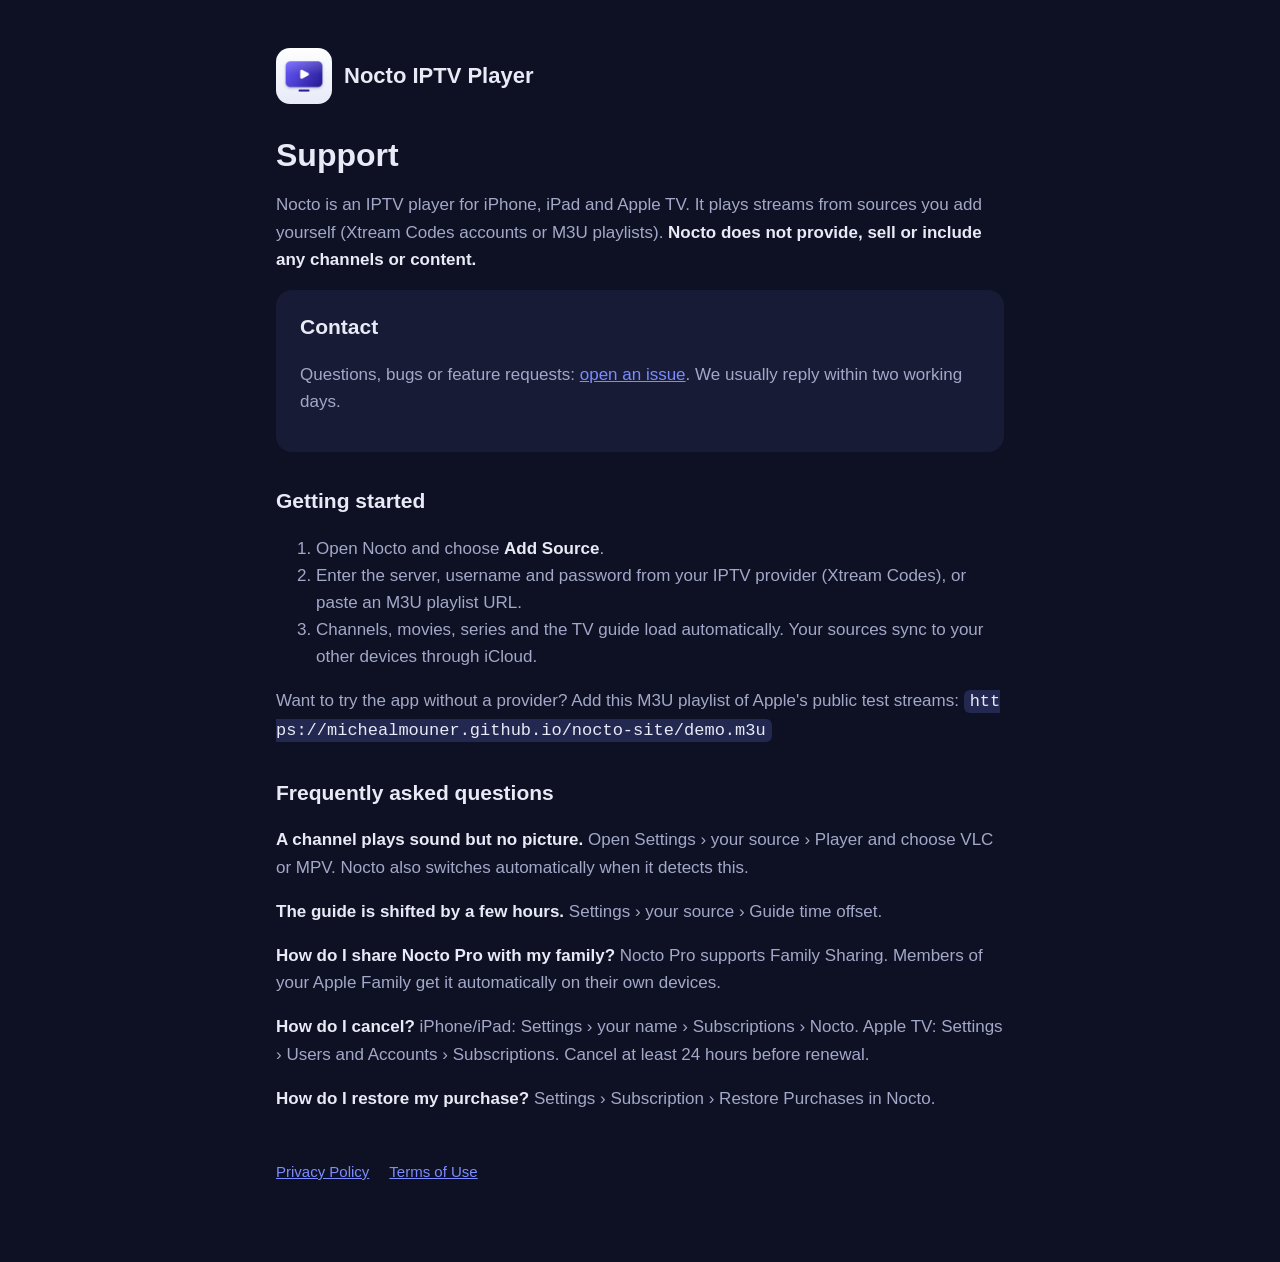
==== index.html @ c5b59927 "feat: support, privacy, terms and demo playlist for Nocto" ====
<!doctype html>
<html lang="en">
<head>
<meta charset="utf-8">
<meta name="viewport" content="width=device-width, initial-scale=1">
<title>Nocto IPTV Player – Support</title>
<link rel="stylesheet" href="style.css">
</head>
<body>
<main>
  <header><img src="icon.png" alt=""><a href="./">Nocto IPTV Player</a></header>
  <h1>Support</h1>
  <p>Nocto is an IPTV player for iPhone, iPad and Apple TV. It plays streams from sources you add yourself (Xtream Codes accounts or M3U playlists). <strong>Nocto does not provide, sell or include any channels or content.</strong></p>

  <div class="card">
    <h2 style="margin-top:0">Contact</h2>
    <p>Questions, bugs or feature requests: <a id="contact" href="https://github.com/michealmouner/nocto-site/issues">open an issue</a>. We usually reply within two working days.</p>
  </div>

  <h2>Getting started</h2>
  <ol>
    <li>Open Nocto and choose <strong>Add Source</strong>.</li>
    <li>Enter the server, username and password from your IPTV provider (Xtream Codes), or paste an M3U playlist URL.</li>
    <li>Channels, movies, series and the TV guide load automatically. Your sources sync to your other devices through iCloud.</li>
  </ol>
  <p>Want to try the app without a provider? Add this M3U playlist of Apple's public test streams: <code>https://michealmouner.github.io/nocto-site/demo.m3u</code></p>

  <h2>Frequently asked questions</h2>
  <p><strong>A channel plays sound but no picture.</strong> Open Settings › your source › Player and choose VLC or MPV. Nocto also switches automatically when it detects this.</p>
  <p><strong>The guide is shifted by a few hours.</strong> Settings › your source › Guide time offset.</p>
  <p><strong>How do I share Nocto Pro with my family?</strong> Nocto Pro supports Family Sharing. Members of your Apple Family get it automatically on their own devices.</p>
  <p><strong>How do I cancel?</strong> iPhone/iPad: Settings › your name › Subscriptions › Nocto. Apple TV: Settings › Users and Accounts › Subscriptions. Cancel at least 24 hours before renewal.</p>
  <p><strong>How do I restore my purchase?</strong> Settings › Subscription › Restore Purchases in Nocto.</p>

  <nav><a href="privacy.html">Privacy Policy</a><a href="terms.html">Terms of Use</a></nav>
</main>
</body>
</html>
---- style.css ----
:root { --bg: #0e1124; --card: #171b36; --text: #e8eaf6; --muted: #a3a8c8; --accent: #7c8cff; }
* { box-sizing: border-box; }
body { margin: 0; background: var(--bg); color: var(--text); font: 17px/1.6 -apple-system, BlinkMacSystemFont, "Segoe UI", sans-serif; }
main { max-width: 760px; margin: 0 auto; padding: 48px 16px 80px; }
header { display: flex; align-items: center; gap: 12px; margin-bottom: 32px; }
header img { width: 56px; height: 56px; border-radius: 14px; }
header a { color: var(--text); text-decoration: none; font-weight: 700; font-size: 22px; }
h1 { font-size: 32px; line-height: 1.2; margin: 0 0 8px; }
h2 { font-size: 21px; margin: 32px 0 8px; }
p, li { color: var(--muted); }
strong { color: var(--text); }
a { color: var(--accent); }
.card { background: var(--card); border-radius: 16px; padding: 20px 24px; margin: 16px 0; }
code { background: #232850; padding: 2px 6px; border-radius: 6px; color: var(--text); word-break: break-all; }
nav { margin-top: 48px; display: flex; gap: 20px; flex-wrap: wrap; font-size: 15px; }
.updated { font-size: 14px; }
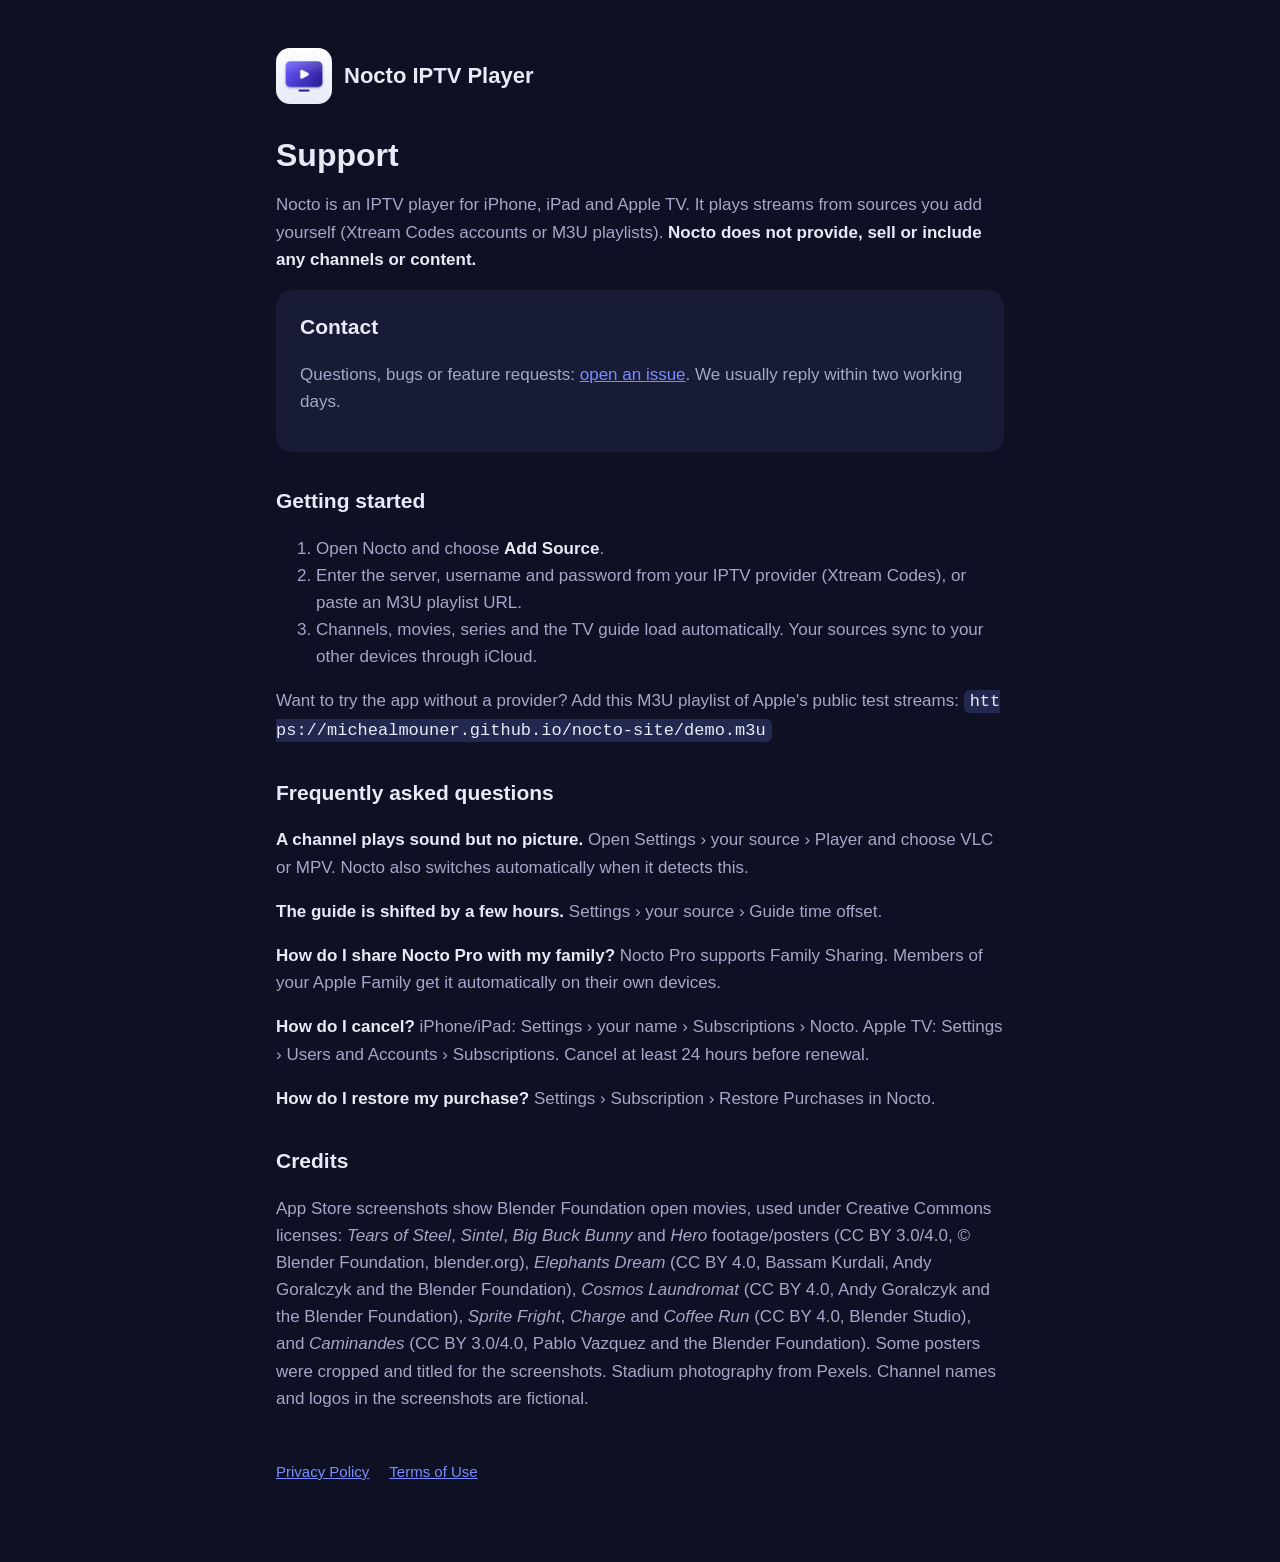
==== commit d5ef0f4a: "docs: credit the open movies shown in App Store screenshots" ====
--- a/index.html
+++ b/index.html
@@ -32,6 +32,9 @@
   <p><strong>How do I cancel?</strong> iPhone/iPad: Settings › your name › Subscriptions › Nocto. Apple TV: Settings › Users and Accounts › Subscriptions. Cancel at least 24 hours before renewal.</p>
   <p><strong>How do I restore my purchase?</strong> Settings › Subscription › Restore Purchases in Nocto.</p>
 
+  <h2>Credits</h2>
+  <p>App Store screenshots show Blender Foundation open movies, used under Creative Commons licenses: <em>Tears of Steel</em>, <em>Sintel</em>, <em>Big Buck Bunny</em> and <em>Hero</em> footage/posters (CC BY 3.0/4.0, © Blender Foundation, blender.org), <em>Elephants Dream</em> (CC BY 4.0, Bassam Kurdali, Andy Goralczyk and the Blender Foundation), <em>Cosmos Laundromat</em> (CC BY 4.0, Andy Goralczyk and the Blender Foundation), <em>Sprite Fright</em>, <em>Charge</em> and <em>Coffee Run</em> (CC BY 4.0, Blender Studio), and <em>Caminandes</em> (CC BY 3.0/4.0, Pablo Vazquez and the Blender Foundation). Some posters were cropped and titled for the screenshots. Stadium photography from Pexels. Channel names and logos in the screenshots are fictional.</p>
+
   <nav><a href="privacy.html">Privacy Policy</a><a href="terms.html">Terms of Use</a></nav>
 </main>
 </body>
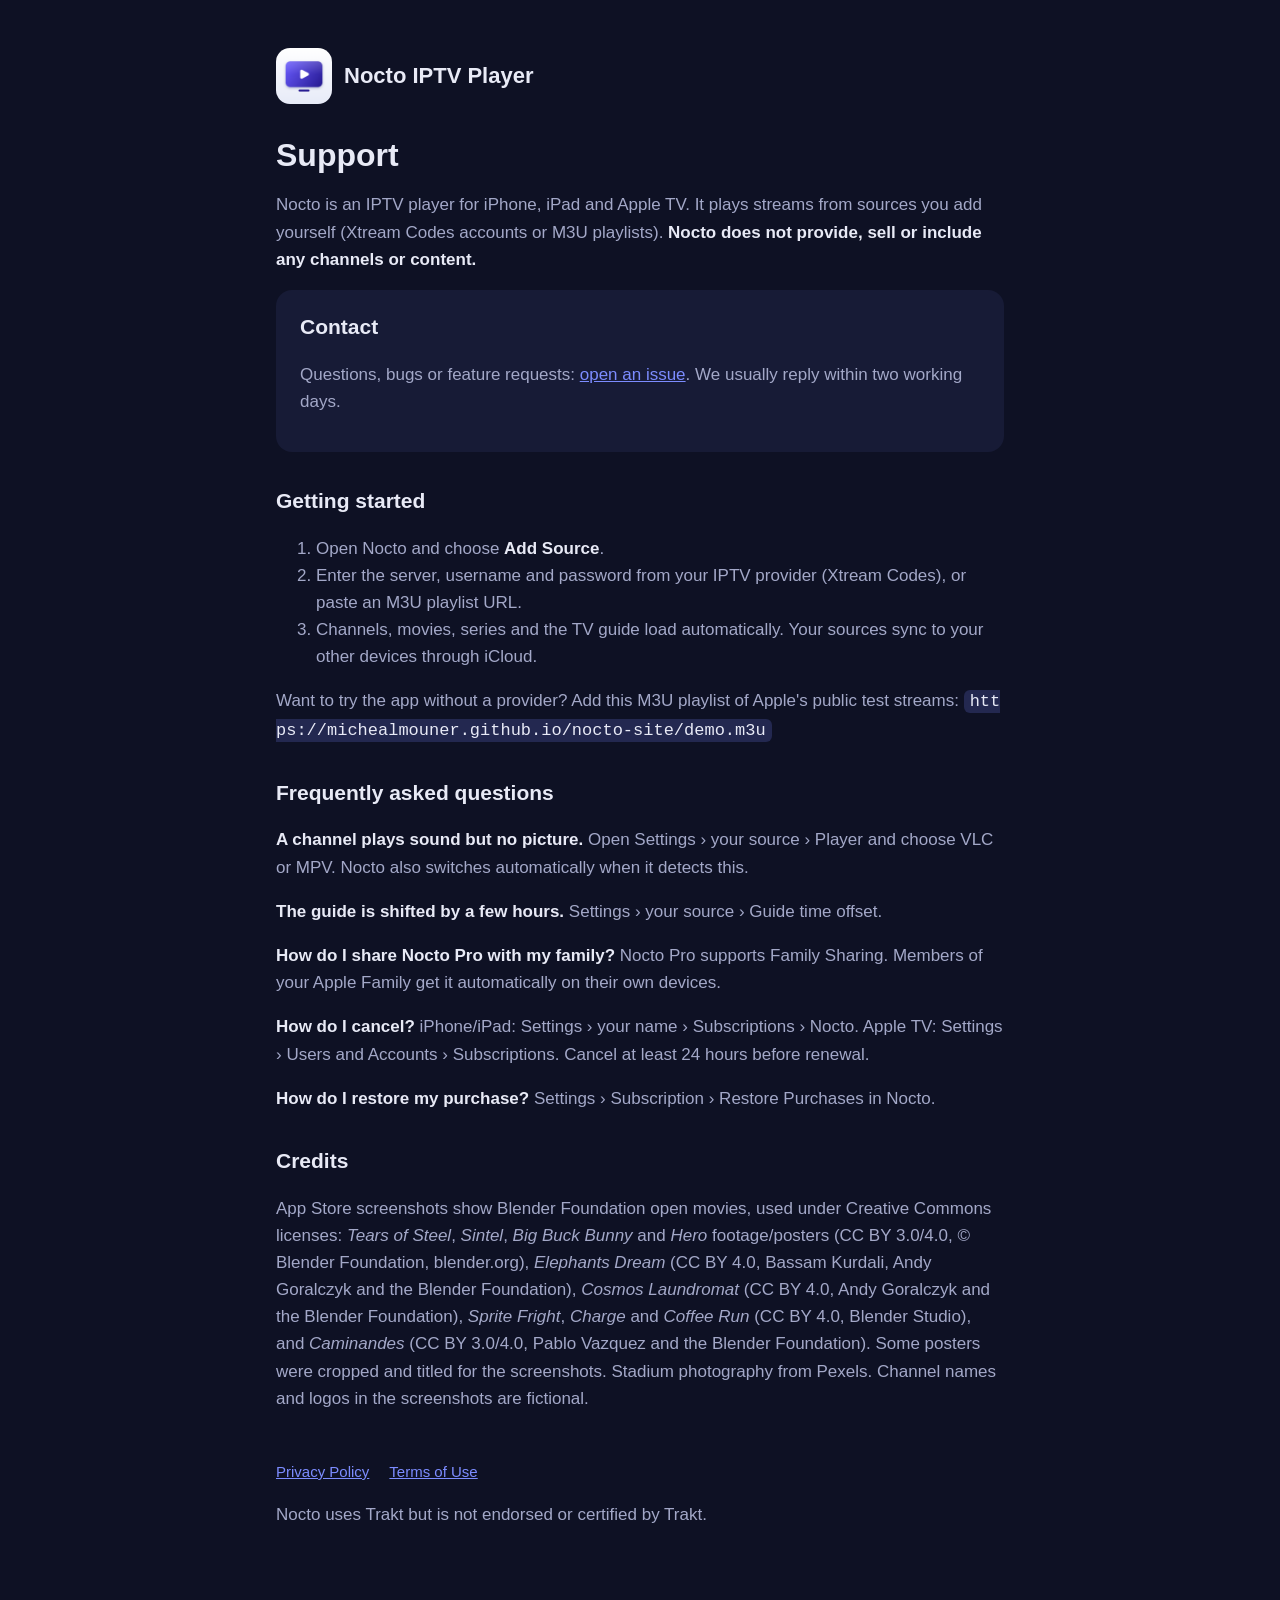
==== commit 4d2039d9: "docs: privacy policy covers optional Trakt sync; add Trakt notice" ====
--- a/index.html
+++ b/index.html
@@ -36,6 +36,7 @@
   <p>App Store screenshots show Blender Foundation open movies, used under Creative Commons licenses: <em>Tears of Steel</em>, <em>Sintel</em>, <em>Big Buck Bunny</em> and <em>Hero</em> footage/posters (CC BY 3.0/4.0, © Blender Foundation, blender.org), <em>Elephants Dream</em> (CC BY 4.0, Bassam Kurdali, Andy Goralczyk and the Blender Foundation), <em>Cosmos Laundromat</em> (CC BY 4.0, Andy Goralczyk and the Blender Foundation), <em>Sprite Fright</em>, <em>Charge</em> and <em>Coffee Run</em> (CC BY 4.0, Blender Studio), and <em>Caminandes</em> (CC BY 3.0/4.0, Pablo Vazquez and the Blender Foundation). Some posters were cropped and titled for the screenshots. Stadium photography from Pexels. Channel names and logos in the screenshots are fictional.</p>
 
   <nav><a href="privacy.html">Privacy Policy</a><a href="terms.html">Terms of Use</a></nav>
+  <p class="notice">Nocto uses Trakt but is not endorsed or certified by Trakt.</p>
 </main>
 </body>
 </html>
